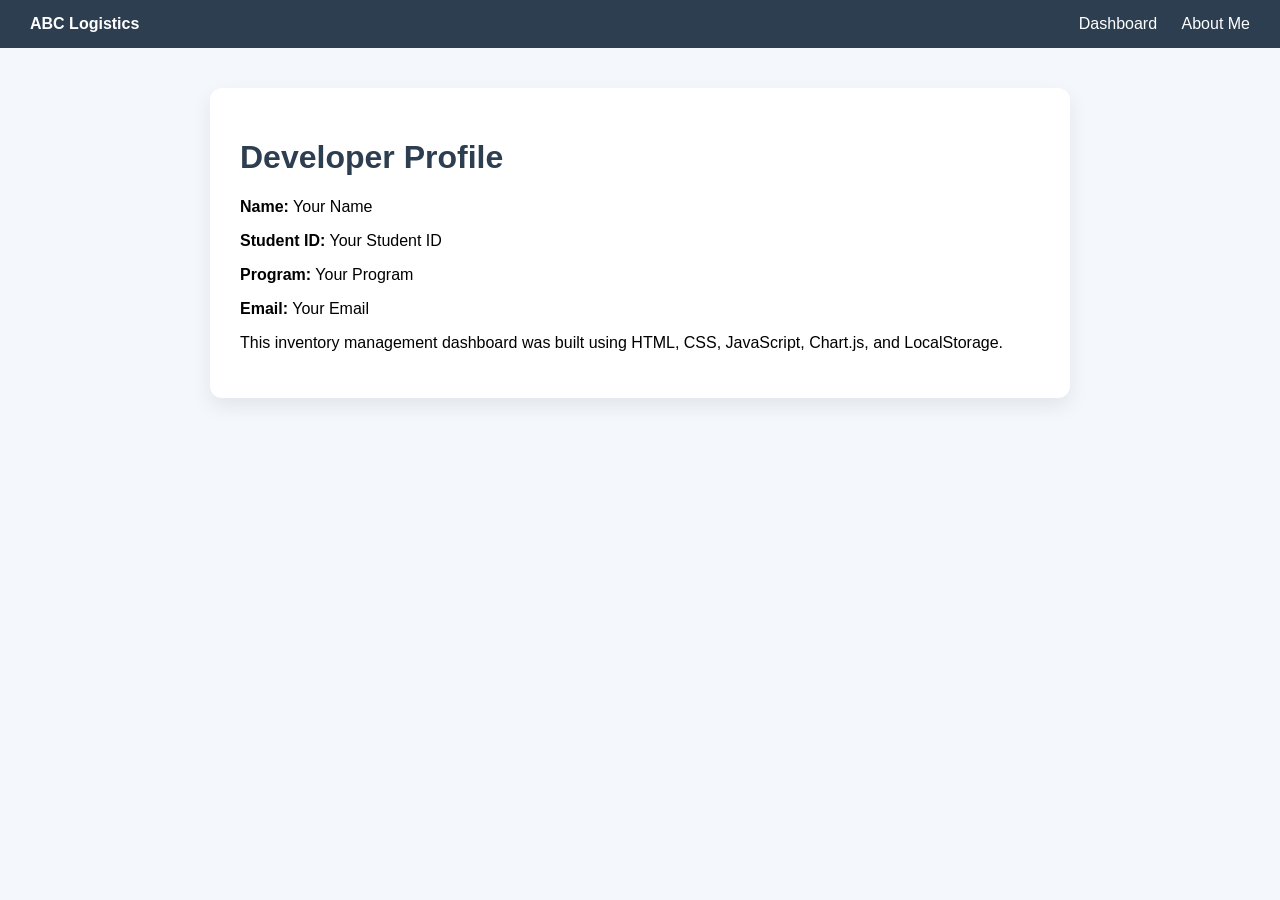
==== about.html @ c13b82e5 "Create about.html" ====
<!DOCTYPE html>
<html lang="en">
<head>
    <meta charset="UTF-8">
    <title>About Me - ABC Logistics</title>
    <meta name="viewport" content="width=device-width, initial-scale=1.0">

    <style>
        body {
            margin: 0;
            font-family: 'Segoe UI', Tahoma, Geneva, Verdana, sans-serif;
            background-color: #f4f7fb;
        }

        .navbar {
            background-color: #2c3e50;
            padding: 15px 30px;
            display: flex;
            justify-content: space-between;
            align-items: center;
        }

        .navbar-title {
            color: white;
            font-weight: 600;
        }

        .nav-links a {
            color: white;
            text-decoration: none;
            margin-left: 20px;
        }

        .container {
            max-width: 800px;
            margin: 40px auto;
            background: white;
            padding: 30px;
            border-radius: 12px;
            box-shadow: 0 8px 20px rgba(0,0,0,0.08);
        }

        h1 {
            color: #2c3e50;
        }
    </style>
</head>

<body>

<div class="navbar">
    <div class="navbar-title">ABC Logistics</div>
    <div class="nav-links">
        <a href="index.html">Dashboard</a>
        <a href="about.html">About Me</a>
    </div>
</div>

<div class="container">
    <h1>Developer Profile</h1>

    <p><strong>Name:</strong> Your Name</p>
    <p><strong>Student ID:</strong> Your Student ID</p>
    <p><strong>Program:</strong> Your Program</p>
    <p><strong>Email:</strong> Your Email</p>

    <p>
        This inventory management dashboard was built using HTML, CSS,
        JavaScript, Chart.js, and LocalStorage.
    </p>
</div>

</body>
</html>
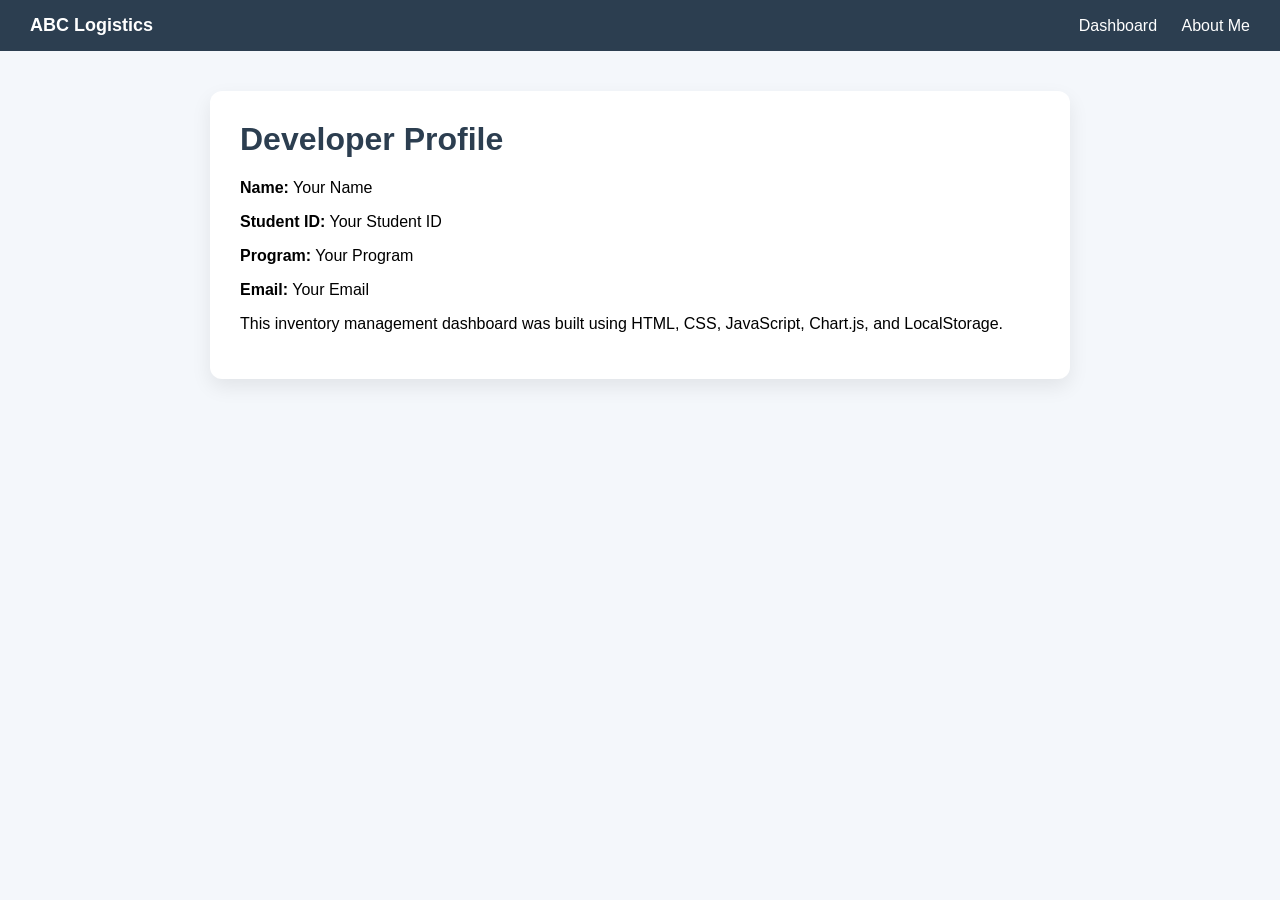
==== commit ac72472c: "Update about.html" ====
--- a/about.html
+++ b/about.html
@@ -1,6 +1,7 @@
 <!DOCTYPE html>
 <html lang="en">
 <head>
+    <link rel="stylesheet" href="style.css">
     <meta charset="UTF-8">
     <title>About Me - ABC Logistics</title>
     <meta name="viewport" content="width=device-width, initial-scale=1.0">
--- a/style.css
+++ b/style.css
@@ -0,0 +1,144 @@
+/* ===== Global Styles ===== */
+body {
+    margin: 0;
+    font-family: 'Segoe UI', Tahoma, Geneva, Verdana, sans-serif;
+    background-color: #f4f7fb;
+}
+
+/* ===== Navigation Bar ===== */
+.navbar {
+    background-color: #2c3e50;
+    padding: 15px 30px;
+    display: flex;
+    justify-content: space-between;
+    align-items: center;
+}
+
+.navbar-title {
+    color: white;
+    font-weight: 600;
+    font-size: 18px;
+}
+
+.nav-links a {
+    color: white;
+    text-decoration: none;
+    margin-left: 20px;
+    font-weight: 500;
+    transition: opacity 0.3s ease;
+}
+
+.nav-links a:hover {
+    opacity: 0.7;
+}
+
+/* ===== Main Container ===== */
+.container {
+    max-width: 900px;
+    margin: 40px auto;
+    background: white;
+    padding: 30px;
+    border-radius: 12px;
+    box-shadow: 0 8px 20px rgba(0, 0, 0, 0.08);
+}
+
+h1 {
+    margin-top: 0;
+    color: #2c3e50;
+}
+
+/* ===== Form Styling ===== */
+.form-group {
+    margin-bottom: 15px;
+}
+
+label {
+    display: block;
+    margin-bottom: 6px;
+    font-weight: 600;
+    color: #34495e;
+}
+
+input {
+    width: 100%;
+    padding: 10px;
+    border-radius: 8px;
+    border: 1px solid #dcdde1;
+    font-size: 14px;
+}
+
+input:focus {
+    outline: none;
+    border-color: #3498db;
+}
+
+/* ===== Buttons ===== */
+button {
+    padding: 10px 15px;
+    background-color: #3498db;
+    color: white;
+    border: none;
+    border-radius: 8px;
+    font-size: 14px;
+    font-weight: 600;
+    cursor: pointer;
+    transition: background 0.3s ease;
+}
+
+button:hover {
+    background-color: #2980b9;
+}
+
+.add-btn {
+    width: 100%;
+    margin-top: 10px;
+    padding: 12px;
+}
+
+.clear-btn {
+    width: 100%;
+    margin-top: 15px;
+    background-color: #e74c3c;
+}
+
+.clear-btn:hover {
+    background-color: #c0392b;
+}
+
+/* ===== Inventory List ===== */
+.inventory-item {
+    display: flex;
+    justify-content: space-between;
+    padding: 12px;
+    border-radius: 8px;
+    background-color: #f8fafc;
+    margin-bottom: 10px;
+    border: 1px solid #eef1f5;
+}
+
+.empty-message {
+    text-align: center;
+    color: #888;
+}
+
+/* ===== About Page ===== */
+.profile-section {
+    margin-bottom: 20px;
+}
+
+.profile-label {
+    font-weight: 600;
+    color: #34495e;
+}
+
+.profile-content {
+    margin-top: 5px;
+    color: #555;
+}
+
+.footer {
+    text-align: center;
+    margin-top: 40px;
+    color: #888;
+    font-size: 14px;
+}
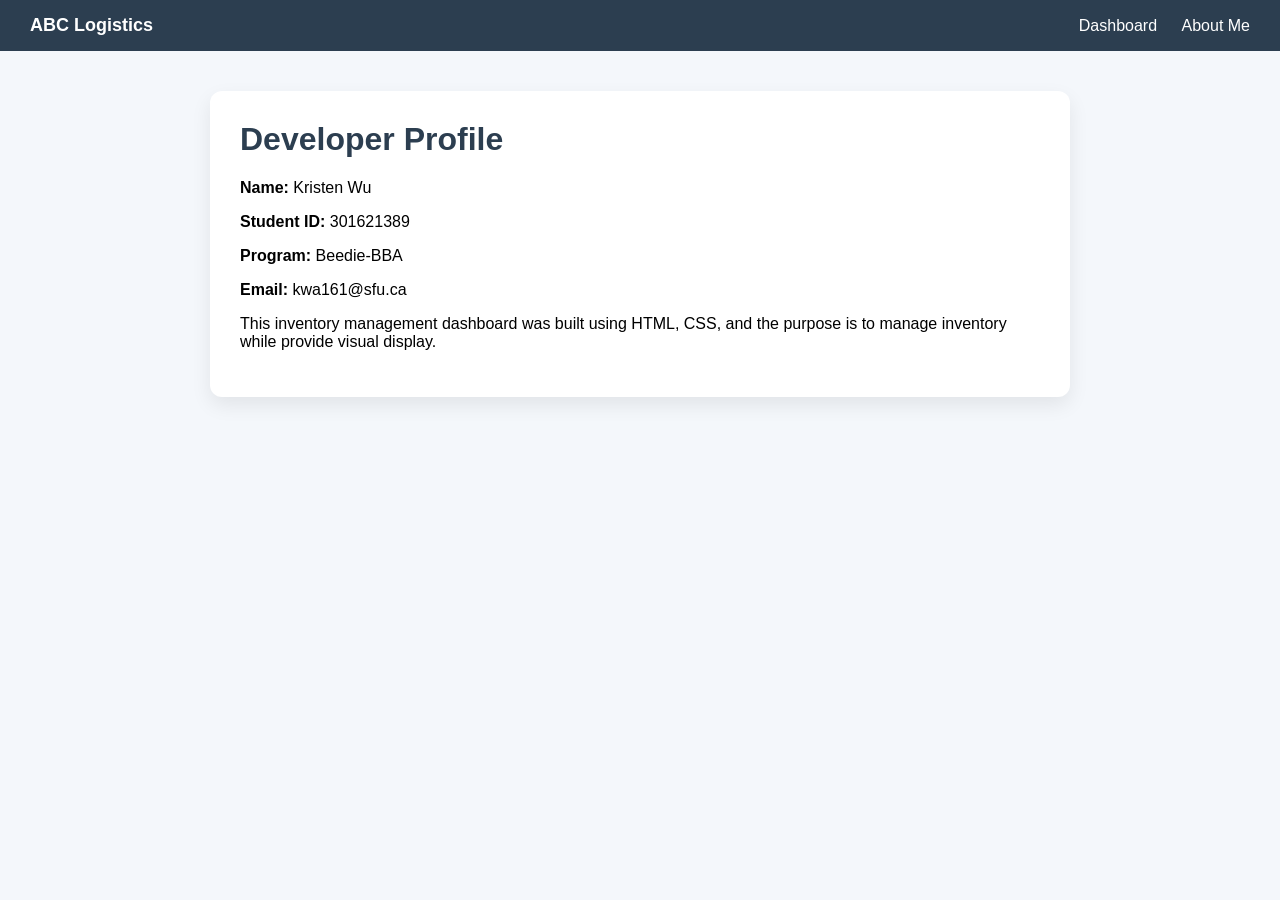
==== commit 8f8b6c70: "Update about.html" ====
--- a/about.html
+++ b/about.html
@@ -60,14 +60,14 @@
 <div class="container">
     <h1>Developer Profile</h1>
 
-    <p><strong>Name:</strong> Your Name</p>
-    <p><strong>Student ID:</strong> Your Student ID</p>
-    <p><strong>Program:</strong> Your Program</p>
-    <p><strong>Email:</strong> Your Email</p>
+    <p><strong>Name:</strong> Kristen Wu</p>
+    <p><strong>Student ID:</strong> 301621389</p>
+    <p><strong>Program:</strong> Beedie-BBA</p>
+    <p><strong>Email:</strong> kwa161@sfu.ca</p>
 
     <p>
-        This inventory management dashboard was built using HTML, CSS,
-        JavaScript, Chart.js, and LocalStorage.
+        This inventory management dashboard was built using HTML, CSS, and the purpose is to manage inventory 
+        while provide visual display.
     </p>
 </div>
 
